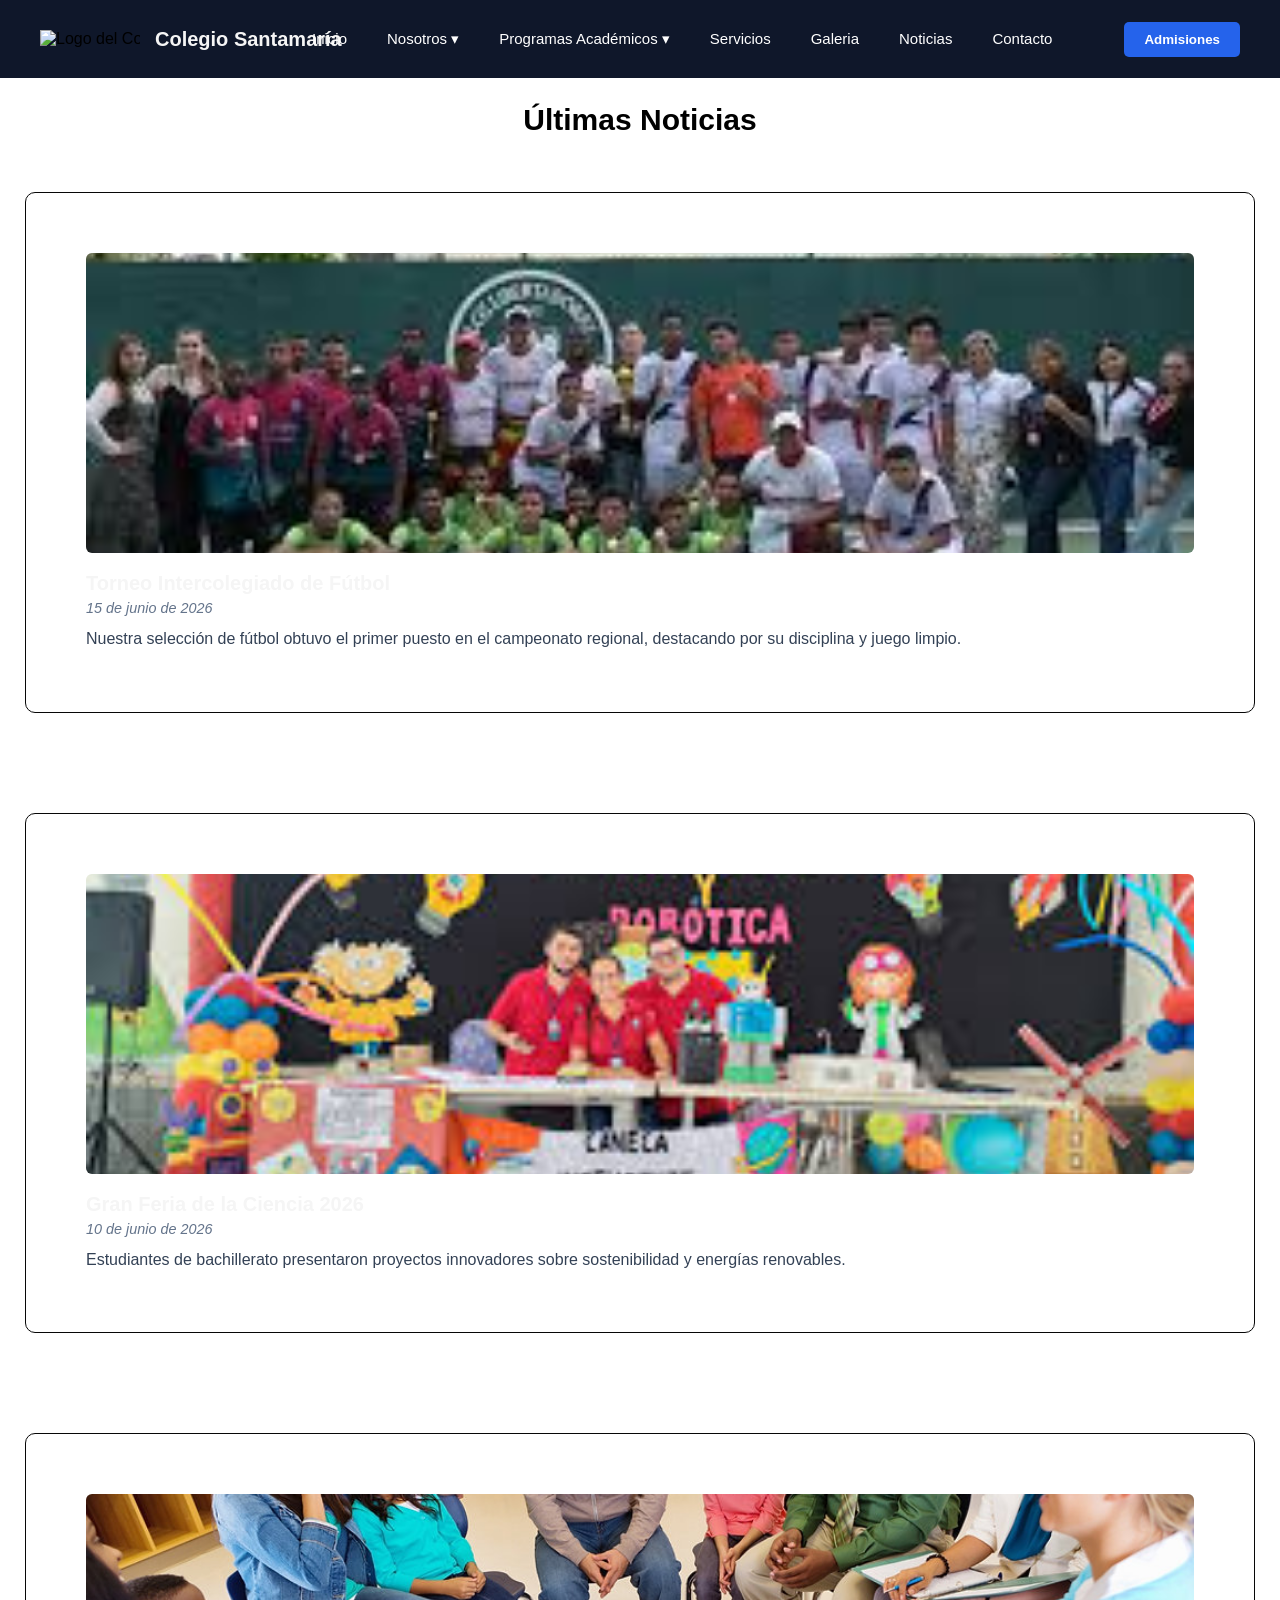
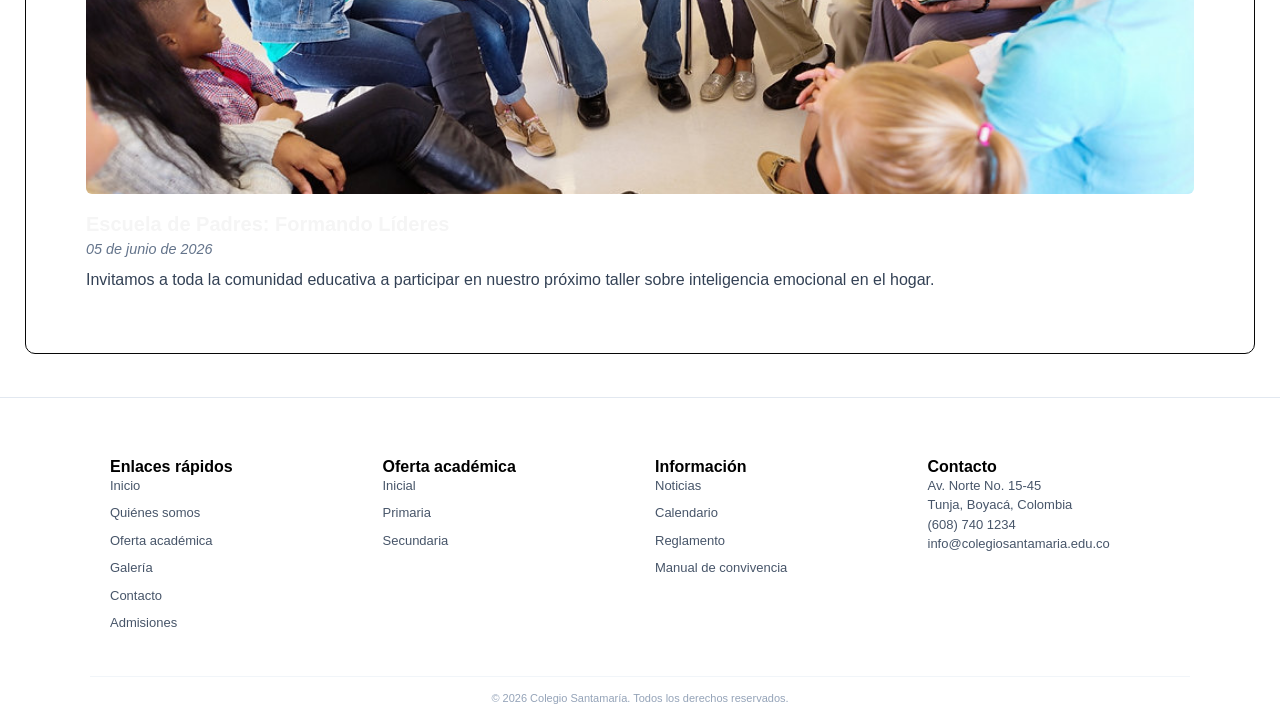
==== noticias.html @ 2806d085 "Primer commit del proyecto" ====
<!DOCTYPE html>
<html lang="en">
<head>
    <meta charset="UTF-8">
    <meta name="viewport" content="width=device-width, initial-scale=1.0">
    <title>Noticias - Colegio Santamaría</title>
    <link rel="stylesheet" href="css/estilo_noticias.css">
</head>
<body>
    <header>

        <nav>
        <div class="logo">
            <img src="img/logo.png" alt="Logo del Colegio Santamaría" class="logo">
            <h2>Colegio Santamaría</h2>
        </div>
        <ul class="menu" id="menu">
            <li><a href="index.html">Inicio</a></li>
            <li class="submenu"><a href="nosotros.html">Nosotros &#9662;</a>
                <ul class="submenu-items">
                    <li><a href="historia.html">Historia</a></li>
                    <li><a href="mision.html">Misión</a></li>
                    <li><a href="vision.html">Visión</a></li>
                    <li><a href="instalaciones.html">Instalaciones</a></li>
                </ul>
            </li>

            <li class="submenu"><a href="programas_academicos.html">Programas Académicos &#9662;</a>
                <ul class="submenu-items">
                    <li><a href="preescolar.html">Preescolar</a></li>
                    <li><a href="primaria.html">Primaria</a></li>
                    <li><a href="bachillerato.html">Bachillerato</a></li>
                </ul>
            </li>

            <li><a href="servicios.html">Servicios</a></li>

            <li><a href="galeria.html">Galeria</a></li>

            <li><a href="noticias.html">Noticias</a></li>

            <li><a href="contactos.html">Contacto</a></li>
            
        </ul>
        <button class="Boton-Admisiones">Admisiones</button>

    </nav>

    </header>

    <main>
    <section class="seccion-nivel">
        <h1>Últimas Noticias</h1>
        
        <div class="contenedor-noticias">
            <article class="noticia">
                <img src="img/noticias1.jpg" alt="Evento deportivo">
                <h2>Torneo Intercolegiado de Fútbol</h2>
                <time datetime="2026-06-15">15 de junio de 2026</time>
                <p>Nuestra selección de fútbol obtuvo el primer puesto en el campeonato regional, destacando por su disciplina y juego limpio.</p>
            </article>

            <article class="noticia">
                <img src="img/noticias2.jpg" alt="Feria de Ciencias">
                <h2>Gran Feria de la Ciencia 2026</h2>
                <time datetime="2026-06-10">10 de junio de 2026</time>
                <p>Estudiantes de bachillerato presentaron proyectos innovadores sobre sostenibilidad y energías renovables.</p>
            </article>

            <article class="noticia">
                <img src="img/noticias3.jpg" alt="Escuela de padres">
                <h2>Escuela de Padres: Formando Líderes</h2>
                <time datetime="2026-06-05">05 de junio de 2026</time>
                <p>Invitamos a toda la comunidad educativa a participar en nuestro próximo taller sobre inteligencia emocional en el hogar.</p>
            </article>
        </div>
    </section>
    </main><br>

    <footer class="sitio-footer">
    <div class="footer-contenedor">
        
        <div class="footer-columna">
            <h4>Enlaces rápidos</h4>
            <ul>
                <li><a href="#menu">Inicio</a></li>
                <li><a href="#">Quiénes somos</a></li>
                <li><a href="#">Oferta académica</a></li>
                <li><a href="#">Galería</a></li>
                <li><a href="#">Contacto</a></li>
                <li><a href="#">Admisiones</a></li>
            </ul>
        </div>

        <div class="footer-columna">
            <h4>Oferta académica</h4>
            <ul>
                <li><a href="#">Inicial</a></li>
                <li><a href="#">Primaria</a></li>
                <li><a href="#">Secundaria</a></li>
            </ul>
        </div>

        <div class="footer-columna">
            <h4>Información</h4>
            <ul>
                <li><a href="#">Noticias</a></li>
                <li><a href="#">Calendario</a></li>
                <li><a href="#">Reglamento</a></li>
                <li><a href="#">Manual de convivencia</a></li>
            </ul>
        </div>

        <div class="footer-columna">
            <h4>Contacto</h4>
            <p class="contacto-texto">
                Av. Norte No. 15-45<br>
                Tunja, Boyacá, Colombia<br>
                (608) 740 1234<br>
                <a href="mailto:info@colegiosantamaria.edu.co">info@colegiosantamaria.edu.co</a>
            </p>
        </div>

    </div>

    <div class="footer-creditos">
        <p>&copy; 2026 Colegio Santamaría. Todos los derechos reservados.</p>
    </div>
</footer>

</body>
</html>
---- css/estilo_noticias.css ----
/*==== Reset Basico ====*/
* {
    margin: 0;
    padding: 0;
    box-sizing: border-box;
}

body {
    font-family: Arial, sans-serif;
    background-color: #ffffff;
}

.logo {
    width: 100px;
    height: auto;
    display: flex;
    align-items: center;
    gap: 15px;
    white-space: nowrap;
}

/*====Barra de Navegación====*/
nav {
   
    background-color: #0f172a; 
    display: flex;
    justify-content: space-between;
    align-items: center;
    padding: 15px 40px;
}

.menu {
    list-style: none;    
    display: flex;     
    margin-left: 100px;
}

.menu a {

    text-align: rig;
     font-size: 15px;
    display: block;      
    color: #ffffff;    
    text-decoration: none;
    padding: 15px 20px;    
}

.menu a:hover {
    background-color: #2e5597; /*Color al pasar el mouse */
}

/*====Submenu desplegable (solo CSS)====*/
.menu li {
    position: relative; /*Punto de referencia del submenu */
}

/* Ocultar submenús */
.submenu-items {
    display: none;
    position: absolute;
    top: 100%;
    left: 0;
    background-color: #698694;
    min-width: 210px;
    list-style: none;
    z-index: 100;
}

/* Mostrar submenú al pasar el mouse */
.menu li:hover > .submenu-items {
    display: block;
}

ul.submenu a {
    padding: 12px 20px;   /*Espaciado interno del submenu */
}

ul.submenu a:hover {
    background-color: #3f6bb5; /*Color al pasar el mouse por el submenu */
}

.submenu-items li {
    width: 100%;
}

h2 {
    color: #f5f5f5;
    font-size: 20px;
}

.Boton-Admisiones {
    border-radius: 5px;
    border: none;
    padding: 10px 20px;
    background-color: #2563eb;
    color: white;
    cursor: pointer;
    font-weight: bold;
    font-family: 'Lucida Sans', 'Lucida Sans Regular', 'Lucida Grande', 'Lucida Sans Unicode', Geneva, Verdana, sans-serif;
}



/* MAIN */

h1 {
    text-align: center;
    font-size: 30px;
    margin-top: 25px;
    margin-bottom: 25px;
}

/* Organiza los artículos en una cuadrícula flexible */
.contenedor-noticias {
    display: grid;
    gap: 50px;
    margin-top: 30px;
}

/* Define el estilo de cada contenedor de noticia */
.noticia {
    border: 1px solid #070707;
    padding: 60px;
    border-radius: 10px;
    background: #ffffff;
    margin: 25px 25px 25px 25px;
}

/* Ajuste de imágenes para que sean uniformes */
.noticia img {
    width: 100%;
    height: 300px;
    object-fit: cover;
    border-radius: 6px;
    margin-bottom: 15px;
}

/* Estilo para la fecha para diferenciarla del texto */
.noticia time {
    display: block;
    color: #64748b;
    font-size: 0.9em;
    margin: 5px 0 10px 0;
    font-style: italic;
}

/* Estilo para el párrafo descriptivo */
.noticia p {
    line-height: 1.6;
    color: #334155;
}


/* ===================================================
   5. FINAL DE PÁGINA 
   =================================================== */
footer.sitio-footer {
    background-color: #ffffff;
    padding: 60px 0 20px 0;
    border-top: 1px solid #e2e8f0;
    width: 100%;
    display: block;
}

/* Alinea las 4 columnas de forma horizontal */
footer.sitio-footer .footer-contenedor {
    display: flex;
    flex-direction: row;
    justify-content: space-between;
    align-items: flex-start;
    gap: 30px;
    max-width: 1100px;
    margin: 0 auto;
    padding: 0 20px;
}

footer.sitio-footer .footer-columna {
    flex: 1;
    display: block;
}

footer.sitio-footer .footer-columna h3 {
    color: #1e293b;
    font-size: 14px;
    font-weight: bold;
    margin-top: 0;
    margin-bottom: 15px;
}

footer.sitio-footer .footer-columna ul {
    list-style: none;
    padding: 0;
    margin: 0;
}

footer.sitio-footer .footer-columna ul li {
    margin-bottom: 8px;
}

/* El display: block aquí es clave para que tome el max-width */
footer.sitio-footer .footer-columna ul li a, 
footer.sitio-footer .contacto-texto, 
footer.sitio-footer .contacto-texto a {
    color: #475569;
    text-decoration: none;
    font-size: 13px;
    line-height: 1.5;
    max-width: 100%; 
    display: block; 
}

footer.sitio-footer .footer-columna ul li a:hover, 
footer.sitio-footer .contacto-texto a:hover {
    color: #b45309; 
    text-decoration: underline;
}

/* Barra inferior de créditos */
footer.sitio-footer .footer-creditos {
    max-width: 1100px;
    margin: 35px auto 0 auto;
    padding-top: 15px;
    border-top: 1px solid #f1f5f9;
    text-align: center;
}

footer.sitio-footer .footer-creditos p {
    margin: 0;
    font-size: 11px;
    color: #94a3b8;
    max-width: 100%;
}
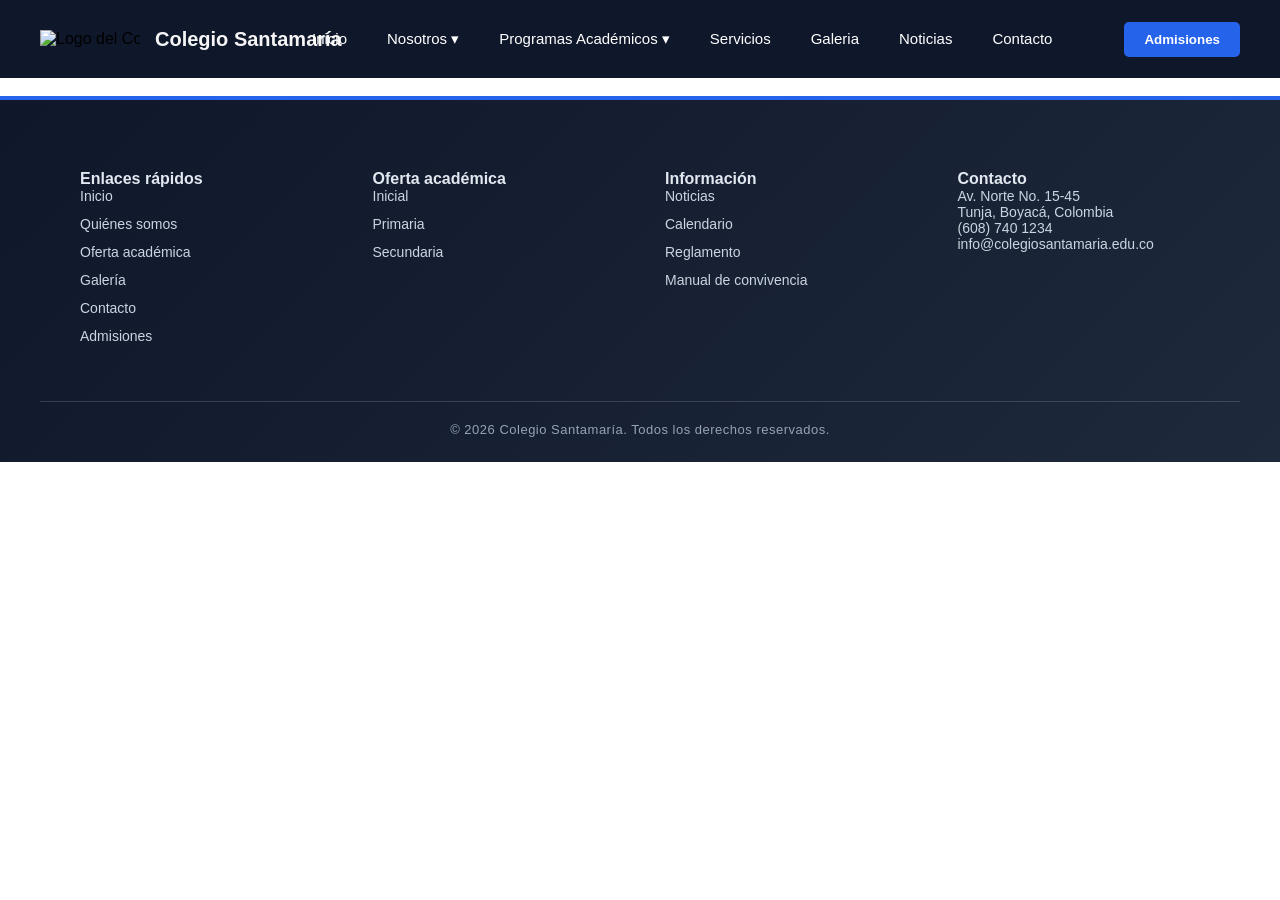
==== commit f49c5080: "Elimine el cuerpo de noticias" ====
--- a/noticias.html
+++ b/noticias.html
@@ -49,32 +49,7 @@
     </header>
 
     <main>
-    <section class="seccion-nivel">
-        <h1>Últimas Noticias</h1>
-        
-        <div class="contenedor-noticias">
-            <article class="noticia">
-                <img src="img/noticias1.jpg" alt="Evento deportivo">
-                <h2>Torneo Intercolegiado de Fútbol</h2>
-                <time datetime="2026-06-15">15 de junio de 2026</time>
-                <p>Nuestra selección de fútbol obtuvo el primer puesto en el campeonato regional, destacando por su disciplina y juego limpio.</p>
-            </article>
 
-            <article class="noticia">
-                <img src="img/noticias2.jpg" alt="Feria de Ciencias">
-                <h2>Gran Feria de la Ciencia 2026</h2>
-                <time datetime="2026-06-10">10 de junio de 2026</time>
-                <p>Estudiantes de bachillerato presentaron proyectos innovadores sobre sostenibilidad y energías renovables.</p>
-            </article>
-
-            <article class="noticia">
-                <img src="img/noticias3.jpg" alt="Escuela de padres">
-                <h2>Escuela de Padres: Formando Líderes</h2>
-                <time datetime="2026-06-05">05 de junio de 2026</time>
-                <p>Invitamos a toda la comunidad educativa a participar en nuestro próximo taller sobre inteligencia emocional en el hogar.</p>
-            </article>
-        </div>
-    </section>
     </main><br>
 
     <footer class="sitio-footer">
--- a/css/estilo_noticias.css
+++ b/css/estilo_noticias.css
@@ -149,84 +149,92 @@
     line-height: 1.6;
     color: #334155;
 }
-
-
 /* ===================================================
-   5. FINAL DE PÁGINA 
+   5. FINAL DE PÁGINA
    =================================================== */
-footer.sitio-footer {
-    background-color: #ffffff;
-    padding: 60px 0 20px 0;
-    border-top: 1px solid #e2e8f0;
-    width: 100%;
-    display: block;
-}
-
-/* Alinea las 4 columnas de forma horizontal */
-footer.sitio-footer .footer-contenedor {
-    display: flex;
-    flex-direction: row;
-    justify-content: space-between;
-    align-items: flex-start;
-    gap: 30px;
-    max-width: 1100px;
-    margin: 0 auto;
-    padding: 0 20px;
-}
-
-footer.sitio-footer .footer-columna {
-    flex: 1;
-    display: block;
-}
-
-footer.sitio-footer .footer-columna h3 {
-    color: #1e293b;
-    font-size: 14px;
-    font-weight: bold;
-    margin-top: 0;
-    margin-bottom: 15px;
-}
-
-footer.sitio-footer .footer-columna ul {
-    list-style: none;
-    padding: 0;
-    margin: 0;
-}
-
-footer.sitio-footer .footer-columna ul li {
-    margin-bottom: 8px;
-}
-
-/* El display: block aquí es clave para que tome el max-width */
-footer.sitio-footer .footer-columna ul li a, 
-footer.sitio-footer .contacto-texto, 
-footer.sitio-footer .contacto-texto a {
-    color: #475569;
-    text-decoration: none;
-    font-size: 13px;
-    line-height: 1.5;
-    max-width: 100%; 
-    display: block; 
-}
-
-footer.sitio-footer .footer-columna ul li a:hover, 
-footer.sitio-footer .contacto-texto a:hover {
-    color: #b45309; 
-    text-decoration: underline;
-}
-
-/* Barra inferior de créditos */
-footer.sitio-footer .footer-creditos {
-    max-width: 1100px;
-    margin: 35px auto 0 auto;
-    padding-top: 15px;
-    border-top: 1px solid #f1f5f9;
-    text-align: center;
-}
-
-footer.sitio-footer .footer-creditos p {
-    margin: 0;
-    font-size: 11px;
-    color: #94a3b8;
-    max-width: 100%;
-} 
+
+footer.sitio-footer{
+    background:linear-gradient(135deg,#0f172a,#1e293b);
+    padding:70px 0 25px;
+    width:100%;
+    color:#e2e8f0;
+    border-top:4px solid #2563eb;
+}
+
+/* Contenedor */
+footer.sitio-footer .footer-contenedor{
+    max-width:1200px;
+    margin:0 auto;
+    padding:0 40px;
+    display:flex;
+    justify-content:space-between;
+    align-items:flex-start;
+    gap:50px;
+}
+
+/* Columnas */
+footer.sitio-footer .footer-columna{
+    flex:1;
+}
+
+/* Títulos */
+footer.sitio-footer .footer-columna h3{
+    color:#fbbf24;
+    font-size:18px;
+    margin-bottom:18px;
+    font-weight:700;
+    position:relative;
+}
+
+footer.sitio-footer .footer-columna h3::after{
+    content:"";
+    display:block;
+    width:45px;
+    height:3px;
+    background:#2563eb;
+    margin-top:8px;
+    border-radius:20px;
+}
+
+/* Listas */
+footer.sitio-footer .footer-columna ul{
+    list-style:none;
+    padding:0;
+    margin:0;
+}
+
+footer.sitio-footer .footer-columna ul li{
+    margin-bottom:12px;
+}
+
+/* Enlaces y textos */
+footer.sitio-footer .footer-columna ul li a,
+footer.sitio-footer .contacto-texto,
+footer.sitio-footer .contacto-texto a{
+    color:#cbd5e1;
+    text-decoration:none;
+    font-size:14px;
+    transition:.3s;
+    display:block;
+}
+
+footer.sitio-footer .footer-columna ul li a:hover,
+footer.sitio-footer .contacto-texto a:hover{
+    color:#60a5fa;
+    padding-left:8px;
+}
+
+/* Créditos */
+footer.sitio-footer .footer-creditos{
+    max-width:1200px;
+    margin:45px auto 0;
+    padding-top:20px;
+    border-top:1px solid rgba(255,255,255,.15);
+    text-align:center;
+}
+
+footer.sitio-footer .footer-creditos p{
+    color:#94a3b8;
+    font-size:13px;
+    letter-spacing:.5px;
+}
